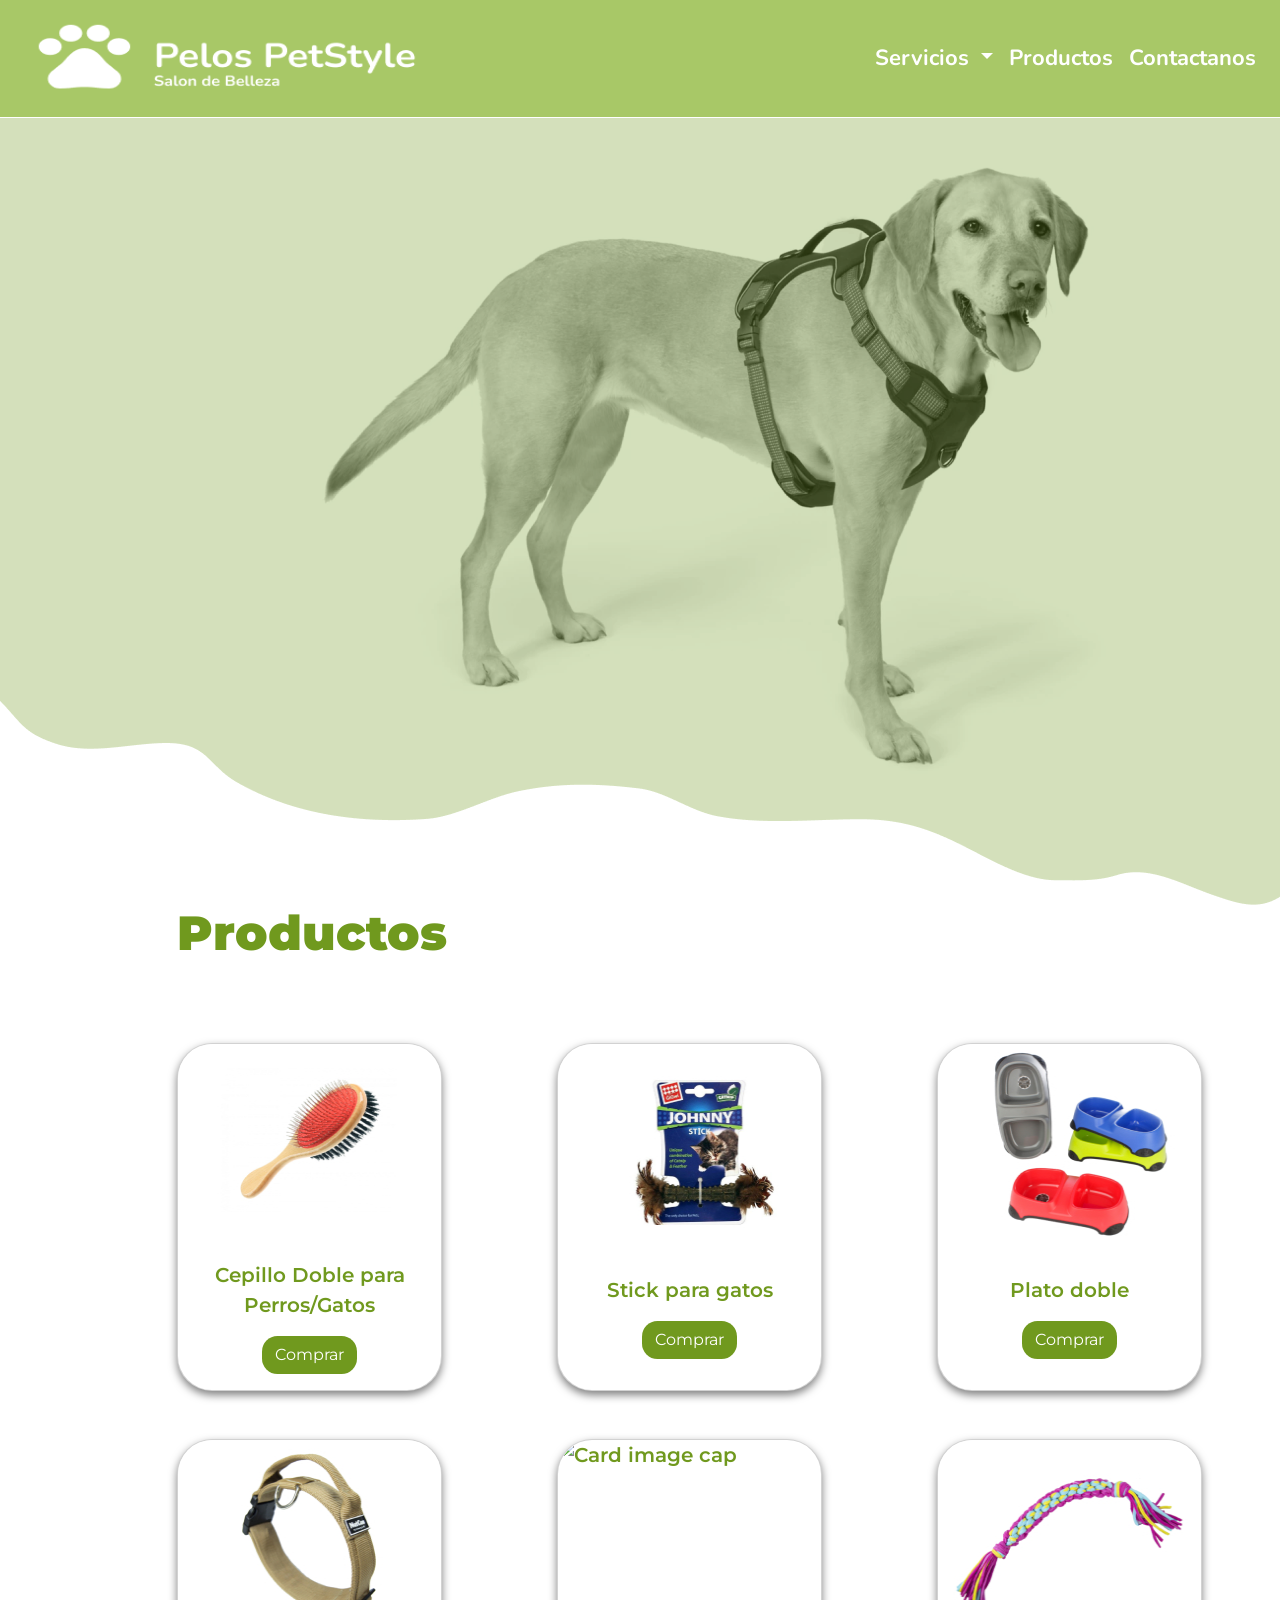
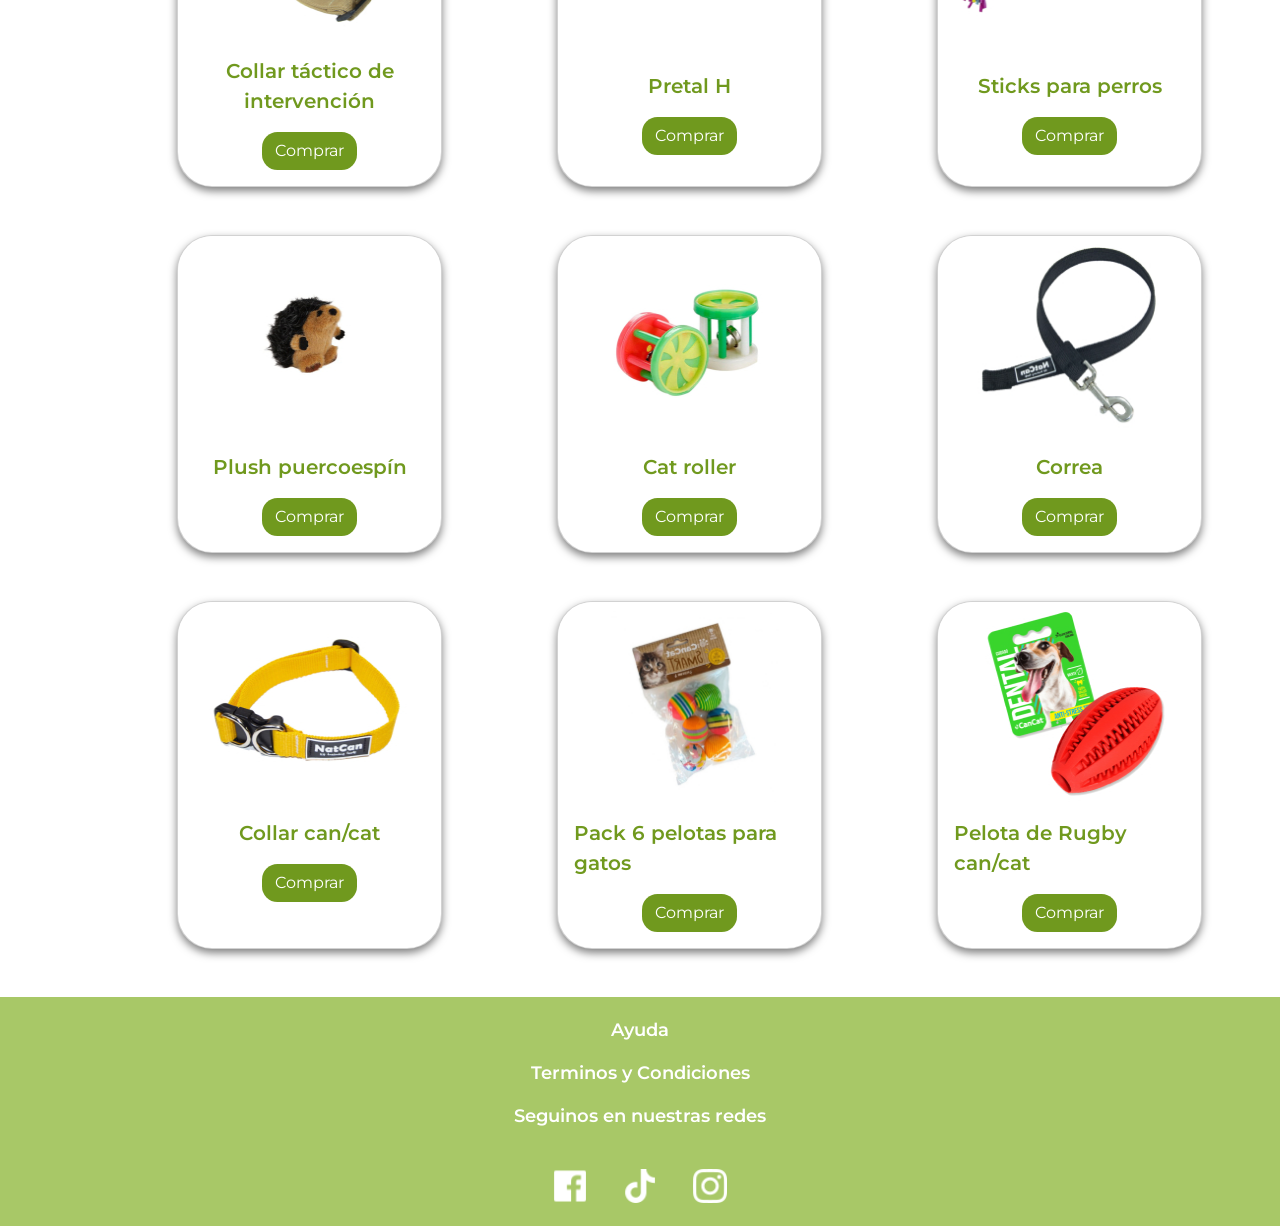
==== pelosFront/productos.html @ c615a811 "initial commit: Estructura Backend .NET y Frontend Bootstrap" ====
<!doctype html>
<html lang="en">
  <head>
    <meta charset="utf-8">
    <meta name="viewport" content="width=device-width, initial-scale=1">
    <title>Pelos PetStyle</title>
    <link href="https://cdn.jsdelivr.net/npm/bootstrap@5.3.2/dist/css/bootstrap.min.css" rel="stylesheet" integrity="sha384-T3c6CoIi6uLrA9TneNEoa7RxnatzjcDSCmG1MXxSR1GAsXEV/Dwwykc2MPK8M2HN" crossorigin="anonymous">
    <link rel="stylesheet" href="product.css">
    <link rel="preconnect" href="https://fonts.googleapis.com%22%3E/
    <link rel="preconnect" href="https://fonts.gstatic.com/" crossorigin>
    <link href="https://fonts.googleapis.com/css2?family=Montserrat:wght@600;900&family=Nunito:wght@700&display=swap" rel="stylesheet">
</head>
<header>
    <nav class="navbar navbar-expand-lg p-3 id=" style="background-color: #A8C867;">
        <div class="container">
            <a class="navbar-brand" href="index.html">
              <img src="Assets/logo/Logo.png" alt="Logo" width="30" height="24">
            </a>
          </div>
          <button class="navbar-toggler" type="button" data-bs-toggle="collapse" data-bs-target="#navbarSupportedContent" aria-controls="navbarSupportedContent" aria-expanded="false" aria-label="Toggle navigation">
            <span class="navbar-toggler-icon"></span>
          </button>
          <div class="collapse navbar-collapse" id="navbarSupportedContent">
            <ul class="navbar-nav me-auto mb-2 mb-lg-0 ms-auto">
              <div class="nav-item dropdown">
                <a class="nav-link dropdown-toggle" style="color: white;" href="#" id="navbarDropdown" role="button" data-toggle="dropdown" aria-haspopup="true" aria-expanded="false">
                  Servicios
                </a>
                <div class="dropdown-menu" aria-labelledby="navbarDropdown">
                  <a class="dropdown-item" href="perros.html">Perros</a>
                  <a class="dropdown-item" href="gatos.html">Gatos</a>
                  <a class="dropdown-item" href="conejo.html">Conejos</a>
                  <a class="dropdown-item" href="huron.html">Hurones</a>
                </div>
              </div>
              <li class="nav-item">
                <a class="nav-link active" aria-current="page" style="color: white;" href="productos.html">Productos</a>
              </li>
              <li class="nav-item">
                <a class="nav-link" style="color: white;" href="contactanos.html">Contactanos</a>
            </ul>
          </div>
    </nav>
</header>  
<body>
  <section class="banner">
    <div class="banner-prod">
        <img src="Assets/banners/banner prod (2).png" >
      </div>
  </section>

  <section class="texto-prod">
    <div>
       <h2>
        Productos
       </h2>
    </div>
  </section>

  <div class="container">
    <div class="row">
        
        <div class="col-md-4 mb-5">
            <div class="card h-100 d-flex flex-column">
                <img class="card-img-top" src="Assets/products/prod11.jpg" alt="Card image cap" style="width: 263px; height: 200px;">
                <div class="card-body text-center">
                    <p class="card-text">Cepillo Doble para Perros/Gatos</p>
                    <button type="button" class="btn btn-block" data-bs-toggle="modal" data-bs-target="#exampleModal">Comprar</button>
                </div>
            </div>
        </div>
        

        
        <div class="col-md-4 mb-5">
            <div class="card h-100 d-flex flex-column">
                <img class="card-img-top" src="Assets/products/prod7.jpg" alt="Card image cap" style="width: 263px; height: 200px;">
                <div class="card-body d-flex flex-column align-items-center justify-content-center">
                    <p class="card-text">Stick para gatos</p>
                    <button type="button" class="btn btn-block" data-bs-toggle="modal" data-bs-target="#exampleModal">Comprar</button>
                </div>
            </div>
        </div>
        

        
        <div class="col-md-4 mb-5">
            <div class="card h-100 d-flex flex-column">
                <img class="card-img-top" src="Assets/products/prod8.jpg" alt="Card image cap" style="width: 263px; height: 200px;">
                <div class="card-body d-flex flex-column align-items-center justify-content-center">
                    <p class="card-text">Plato doble</p>
                    <button type="button" class="btn btn-block" data-bs-toggle="modal" data-bs-target="#exampleModal">Comprar</button>
                </div>
            </div>
        </div>
        
    </div>
</div>

<div class="container">
    <div class="row">
        
        <div class="col-md-4 mb-5">
            <div class="card h-100 d-flex flex-column">
                <img class="card-img-top" src="Assets/products/prod2.jpg" alt="Card image cap" style="width: 263px; height: 200px;">
                <div class="card-body text-center">
                    <p class="card-text">Collar táctico de intervención</p>
                    <button type="button" class="btn btn-block" data-bs-toggle="modal" data-bs-target="#exampleModal">Comprar</button>
                </div>
            </div>
        </div>
        

        
        <div class="col-md-4 mb-5">
            <div class="card h-100 d-flex flex-column">
                <img class="card-img-top" src="Assets/products/prod1.jpg" alt="Card image cap" style="width: 263px; height: 200px;">
                <div class="card-body d-flex flex-column align-items-center justify-content-center">
                    <p class="card-text">Pretal H</p>
                    <button type="button" class="btn btn-block" data-bs-toggle="modal" data-bs-target="#exampleModal">Comprar</button>
                </div>
            </div>
        </div>
        

        
        <div class="col-md-4 mb-5">
            <div class="card h-100 d-flex flex-column">
                <img class="card-img-top" src="Assets/products/prod5.jpg" alt="Card image cap" style="width: 263px; height: 200px;">
                <div class="card-body d-flex flex-column align-items-center justify-content-center">
                    <p class="card-text">Sticks para perros</p>
                    <button type="button" class="btn btn-block" data-bs-toggle="modal" data-bs-target="#exampleModal">Comprar</button>
                </div>
            </div>
        </div>
        
    </div>
</div>
<div class="container">
    <div class="row">
        
        <div class="col-md-4 mb-5">
            <div class="card h-100 d-flex flex-column">
                <img class="card-img-top" src="Assets/products/prod12.jpg" alt="Card image cap" style="width: 263px; height: 200px;">
                <div class="card-body text-center">
                    <p class="card-text">Plush puercoespín</p>
                    <button type="button" class="btn btn-block" data-bs-toggle="modal" data-bs-target="#exampleModal">Comprar</button>
                </div>
            </div>
        </div>
        

        
        <div class="col-md-4 mb-5">
            <div class="card h-100 d-flex flex-column">
                <img class="card-img-top" src="Assets/products/prod9.jpg" alt="Card image cap" style="width: 263px; height: 200px;">
                <div class="card-body d-flex flex-column align-items-center justify-content-center">
                    <p class="card-text">Cat roller</p>
                    <button type="button" class="btn btn-block" data-bs-toggle="modal" data-bs-target="#exampleModal">Comprar</button>
                </div>
            </div>
        </div>
        

        
        <div class="col-md-4 mb-5">
            <div class="card h-100 d-flex flex-column">
                <img class="card-img-top" src="Assets/products/prod6.jpg" alt="Card image cap" style="width: 263px; height: 200px;">
                <div class="card-body d-flex flex-column align-items-center justify-content-center">
                    <p class="card-text">Correa</p>
                    <button type="button" class="btn btn-block" data-bs-toggle="modal" data-bs-target="#exampleModal">Comprar</button>
                </div>
            </div>
        </div>
        
    </div>
</div>
<div class="container">
    <div class="row">
        
        <div class="col-md-4 mb-5">
            <div class="card h-100 d-flex flex-column">
                <img class="card-img-top" src="Assets/products/prod4.jpg" alt="Card image cap" style="width: 263px; height: 200px;">
                <div class="card-body text-center">
                    <p class="card-text">Collar can/cat</p>
                    <button type="button" class="btn btn-block" data-bs-toggle="modal" data-bs-target="#exampleModal">Comprar</button>
                </div>
            </div>
        </div>
        

        
        <div class="col-md-4 mb-5">
            <div class="card h-100 d-flex flex-column">
                <img class="card-img-top" src="Assets/products/prod10.jpg" alt="Card image cap" style="width: 263px; height: 200px;">
                <div class="card-body d-flex flex-column align-items-center justify-content-center">
                    <p class="card-text">Pack 6 pelotas para gatos</p>
                    <button type="button" class="btn btn-block" data-bs-toggle="modal" data-bs-target="#exampleModal">Comprar</button>
                </div>
            </div>
        </div>
        

        
        <div class="col-md-4 mb-5">
            <div class="card h-100 d-flex flex-column">
                <img class="card-img-top" src="Assets/products/prod3.jpg" alt="Card image cap" style="width: 263px; height: 200px;">
                <div class="card-body d-flex flex-column align-items-center justify-content-center">
                    <p class="card-text">Pelota de Rugby
                        can/cat</p>
                    <button type="button" class="btn btn-block" data-bs-toggle="modal" data-bs-target="#exampleModal">Comprar</button>
                </div>
            </div>
        </div>
        
    </div>
</div>



<div class="modal fade" id="exampleModal" tabindex="-1" role="dialog" aria-labelledby="exampleModalLabel" aria-hidden="true">
    <div class="modal-dialog" role="document">
        <div class="modal-content">
            <div class="modal-header">
            <h5 class="modal-title" id="exampleModalLabel">¡Gracias por su compra!</h5>
            <a href="productos.html" class="close" > x </a>
            </a>
            </div>
            <div class="modal-body">
            <p>Para retirar su producto dirijase a la sucursal más cercana.</p>
            </div>
            <div class="modal-footer">
                <a href="productos.html" class="btn btn-cerrar"  data-dismiss="modal">Cerrar</a>
                <a href="contactanos.html" class="btn">Sucursales</a>
            </div>
        </div>
    </div>
</div>


        <script src="https://code.jquery.com/jquery-3.5.1.slim.min.js"></script>
        <script src="https://cdn.jsdelivr.net/npm/@popperjs/core@2.0.8/dist/umd/popper.min.js"></script>
        <script src="https://stackpath.bootstrapcdn.com/bootstrap/4.5.2/js/bootstrap.min.js"></script>
        <script src="https://cdn.jsdelivr.net/npm/bootstrap@5.2.1/dist/js/bootstrap.bundle.min.js" integrity="sha384-u1OknCvxWvY5kfmNBILK2hRnQC3Pr17a+RTT6rIHI7NnikvbZlHgTPOOmMi466C8" crossorigin="anonymous"></script>

</body>
<footer>
    <div>
        <p>Ayuda</p>
        <p>Terminos y Condiciones</p>
        
    </div>
       <div>
        <p>Seguinos en nuestras redes</p>
        <div class="logos">
            <a href="https://www.facebook.com/?locale=es_LA"><img src="Assets/icons/media/Facebook.png" alt="" style="width:40px ;height:40px"></a>
            <a href="https://www.tiktok.com/es/"><img src="Assets/icons/media/tikTok.png" alt="" style="width:40px ;height:40px"></a>
            <a href="https://www.instagram.com/"><img src="Assets/icons/media/Instagram.png" alt="" style="width:40px ;height:40px"></a>
        </div>
        
    </div>
        </footer>
</html>
---- pelosFront/product.css ----
body{
    font-family: 'Montserrat', sans-serif;
    font-family: 'Nunito', sans-serif;
    font-family: 'Montserrat', sans-serif;
    background-color: white;
    overflow-x: hidden;

}
*{
    box-sizing: border-box;
    margin: 0;
    padding: 0;
}

.navbar-brand img{
    width: 400px;
    height: 75px;
}
.nav-item{
  font-family: 'Nunito', sans-serif;
  font-size: 22px;
  font-weight: 700;
}

li{
    font-family:'Nunito', sans-serif;
}
.dropdown-menu{
  background-color: #A8C867;
  font-family: 'Nunito', sans-serif;
  font-size: 22;
  font-weight: 700;
}
#menu1{
  width: 123px;
  color: rgba(255,251,251,1);
  position: absolute;
  top: 84px;
  left: 1168px;
  font-family: Nunito;
  font-weight: Bold;
  font-size: 22px;
  opacity: 1;
  text-align: left;
}

#menu2{
  width: 149px;
  color: rgba(255,251,251,1);
  position: absolute;
  top: 84px;
  left: 1295px;
  font-family: Nunito;
  font-weight: Bold;
  font-size: 22px;
  opacity: 1;
  text-align: left;
}

h1{
  font-size: 56px;
  font-family: 'Montserrat', sans-serif;
  font-weight: 900;
}

h2{
  font-size: 48px;
  font-family: 'Montserrat', sans-serif;
  font-weight: 900; 
}

h5{
  font-size: 22px;
  font-family: 'Montserrat', sans-serif;
  font-weight: 900;
}
.texto-prod {
  text-align: left;
  color: #70991e;
  position: relative;
  margin-bottom: 5em;
}
.card{
  box-shadow: 0 4px 8px rgba(0, 0, 0, 0.5);
  color: #70991e;
  border-radius: 35px;
  width: 265px;
  left: 95px;
  font-size: 20px;
  font-family: 'Montserrat', sans-serif;
  font-weight: 600;
}
.card-img-top{
  border-top-right-radius: 35px;
  border-top-left-radius: 35px;
}
.btn{
  background-color: #70991e;
  color: white;
  border-radius: 15.43px;
  transition: 0.3s ease;
}
.btn:hover {
  background-color: #A8C867;
  color: white;
}

.btn-cerrar {
  background-color: #70991eb6; 
}

.btn-cerrar:hover {
  background-color: #a8c867a9; 
}




#exampleModal{
  background-color: 0 4px 8px rgba(0, 0, 0, 0.5);
}
.modal-content{
  background-color: white;
  color: #70991e;
  border-radius: 35px;
  font-size:18px;
  font-family: 'Montserrat', sans-serif;
  font-weight: 600;
  box-shadow: 0 4px 8px rgba(0, 0, 0, 0.5);
  border: none;
  
}
.close {
  color: #70991e;
  border: none;
  text-decoration: none;
}
.close:hover {
  color: #A8C867;
}

.texto-prod {
  text-align: left;
  color: #70991e;
  position: relative;
  left:177px;
}
  footer{
    background-color: #A8C867;
    color: white;
    font-family: 'Nunito', sans-serif;
  }

  footer {
    display: flex;
    flex-direction: column; 
    align-items: center; 
    justify-content: center; 
    line-height: 1.5;
    padding: 20px;
    font-family: 'Montserrat', sans-serif;
    font-size: 18px;
    font-weight: 600;
  }
  
  footer > div {
    display: flex;
    flex-direction: column; 
    align-items: center; 
    text-align: center; 
  }
  
  footer .logos {
    display: flex;
    flex-direction: row;
    align-items: center;
    justify-content: center; 
    margin-top: 20px; 
  }
  
  footer .logos img {
    width: 100%;
    padding: 3px;
    margin: 0 15px; 
  }
  @media (max-width:600px){
.banner img{
  display: none;
}
.navbar-brand img{
  max-width: 75%;
  height: auto;
  }
.texto-prod h2{
display: none;
}
}
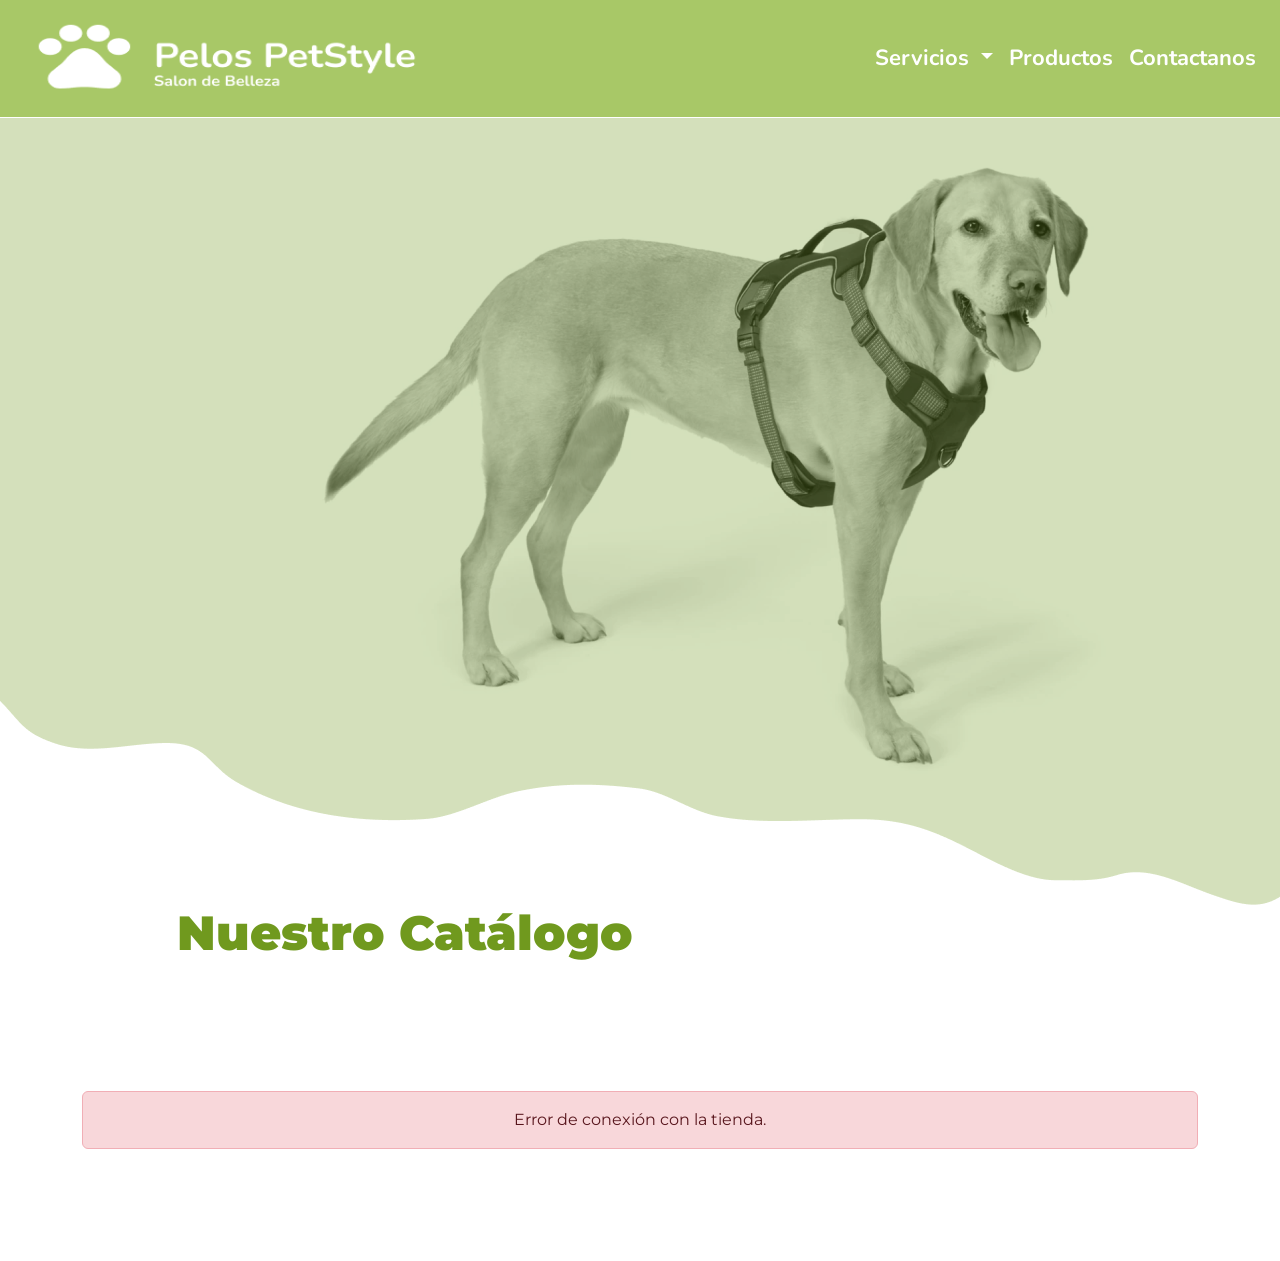
==== commit c5682ced: "vista de admin" ====
--- a/pelosFront/productos.html
+++ b/pelosFront/productos.html
@@ -3,15 +3,18 @@
   <head>
     <meta charset="utf-8">
     <meta name="viewport" content="width=device-width, initial-scale=1">
-    <title>Pelos PetStyle</title>
+    <title>Pelos PetStyle - Productos</title>
     <link href="https://cdn.jsdelivr.net/npm/bootstrap@5.3.2/dist/css/bootstrap.min.css" rel="stylesheet" integrity="sha384-T3c6CoIi6uLrA9TneNEoa7RxnatzjcDSCmG1MXxSR1GAsXEV/Dwwykc2MPK8M2HN" crossorigin="anonymous">
     <link rel="stylesheet" href="product.css">
-    <link rel="preconnect" href="https://fonts.googleapis.com%22%3E/
-    <link rel="preconnect" href="https://fonts.gstatic.com/" crossorigin>
+    <link rel="preconnect" href="https://fonts.googleapis.com">
+    <link rel="preconnect" href="https://fonts.gstatic.com" crossorigin>
     <link href="https://fonts.googleapis.com/css2?family=Montserrat:wght@600;900&family=Nunito:wght@700&display=swap" rel="stylesheet">
-</head>
+    <style>
+      .badge-stock { font-size: 0.85rem; padding: 0.4em 0.6em; }
+    </style>
+  </head>
 <header>
-    <nav class="navbar navbar-expand-lg p-3 id=" style="background-color: #A8C867;">
+    <nav class="navbar navbar-expand-lg p-3" style="background-color: #A8C867;">
         <div class="container">
             <a class="navbar-brand" href="index.html">
               <img src="Assets/logo/Logo.png" alt="Logo" width="30" height="24">
@@ -38,6 +41,7 @@
               </li>
               <li class="nav-item">
                 <a class="nav-link" style="color: white;" href="contactanos.html">Contactanos</a>
+              </li>
             </ul>
           </div>
     </nav>
@@ -51,213 +55,93 @@
 
   <section class="texto-prod">
     <div>
-       <h2>
-        Productos
-       </h2>
+       <h2>Nuestro Catálogo</h2>
     </div>
   </section>
 
-  <div class="container">
-    <div class="row">
-        
-        <div class="col-md-4 mb-5">
-            <div class="card h-100 d-flex flex-column">
-                <img class="card-img-top" src="Assets/products/prod11.jpg" alt="Card image cap" style="width: 263px; height: 200px;">
-                <div class="card-body text-center">
-                    <p class="card-text">Cepillo Doble para Perros/Gatos</p>
-                    <button type="button" class="btn btn-block" data-bs-toggle="modal" data-bs-target="#exampleModal">Comprar</button>
-                </div>
-            </div>
-        </div>
-        
+  <!-- CATÁLOGO PÚBLICO -->
+  <div class="container mt-4 mb-5">
+    <div class="row" id="catalogo-container">
+        <!-- Las tarjetas se inyectan acá de forma automática -->
+    </div>
+  </div>
 
-        
-        <div class="col-md-4 mb-5">
-            <div class="card h-100 d-flex flex-column">
-                <img class="card-img-top" src="Assets/products/prod7.jpg" alt="Card image cap" style="width: 263px; height: 200px;">
-                <div class="card-body d-flex flex-column align-items-center justify-content-center">
-                    <p class="card-text">Stick para gatos</p>
-                    <button type="button" class="btn btn-block" data-bs-toggle="modal" data-bs-target="#exampleModal">Comprar</button>
-                </div>
-            </div>
-        </div>
-        
-
-        
-        <div class="col-md-4 mb-5">
-            <div class="card h-100 d-flex flex-column">
-                <img class="card-img-top" src="Assets/products/prod8.jpg" alt="Card image cap" style="width: 263px; height: 200px;">
-                <div class="card-body d-flex flex-column align-items-center justify-content-center">
-                    <p class="card-text">Plato doble</p>
-                    <button type="button" class="btn btn-block" data-bs-toggle="modal" data-bs-target="#exampleModal">Comprar</button>
-                </div>
-            </div>
-        </div>
-        
-    </div>
-</div>
-
-<div class="container">
-    <div class="row">
-        
-        <div class="col-md-4 mb-5">
-            <div class="card h-100 d-flex flex-column">
-                <img class="card-img-top" src="Assets/products/prod2.jpg" alt="Card image cap" style="width: 263px; height: 200px;">
-                <div class="card-body text-center">
-                    <p class="card-text">Collar táctico de intervención</p>
-                    <button type="button" class="btn btn-block" data-bs-toggle="modal" data-bs-target="#exampleModal">Comprar</button>
-                </div>
-            </div>
-        </div>
-        
-
-        
-        <div class="col-md-4 mb-5">
-            <div class="card h-100 d-flex flex-column">
-                <img class="card-img-top" src="Assets/products/prod1.jpg" alt="Card image cap" style="width: 263px; height: 200px;">
-                <div class="card-body d-flex flex-column align-items-center justify-content-center">
-                    <p class="card-text">Pretal H</p>
-                    <button type="button" class="btn btn-block" data-bs-toggle="modal" data-bs-target="#exampleModal">Comprar</button>
-                </div>
-            </div>
-        </div>
-        
-
-        
-        <div class="col-md-4 mb-5">
-            <div class="card h-100 d-flex flex-column">
-                <img class="card-img-top" src="Assets/products/prod5.jpg" alt="Card image cap" style="width: 263px; height: 200px;">
-                <div class="card-body d-flex flex-column align-items-center justify-content-center">
-                    <p class="card-text">Sticks para perros</p>
-                    <button type="button" class="btn btn-block" data-bs-toggle="modal" data-bs-target="#exampleModal">Comprar</button>
-                </div>
-            </div>
-        </div>
-        
-    </div>
-</div>
-<div class="container">
-    <div class="row">
-        
-        <div class="col-md-4 mb-5">
-            <div class="card h-100 d-flex flex-column">
-                <img class="card-img-top" src="Assets/products/prod12.jpg" alt="Card image cap" style="width: 263px; height: 200px;">
-                <div class="card-body text-center">
-                    <p class="card-text">Plush puercoespín</p>
-                    <button type="button" class="btn btn-block" data-bs-toggle="modal" data-bs-target="#exampleModal">Comprar</button>
-                </div>
-            </div>
-        </div>
-        
-
-        
-        <div class="col-md-4 mb-5">
-            <div class="card h-100 d-flex flex-column">
-                <img class="card-img-top" src="Assets/products/prod9.jpg" alt="Card image cap" style="width: 263px; height: 200px;">
-                <div class="card-body d-flex flex-column align-items-center justify-content-center">
-                    <p class="card-text">Cat roller</p>
-                    <button type="button" class="btn btn-block" data-bs-toggle="modal" data-bs-target="#exampleModal">Comprar</button>
-                </div>
-            </div>
-        </div>
-        
-
-        
-        <div class="col-md-4 mb-5">
-            <div class="card h-100 d-flex flex-column">
-                <img class="card-img-top" src="Assets/products/prod6.jpg" alt="Card image cap" style="width: 263px; height: 200px;">
-                <div class="card-body d-flex flex-column align-items-center justify-content-center">
-                    <p class="card-text">Correa</p>
-                    <button type="button" class="btn btn-block" data-bs-toggle="modal" data-bs-target="#exampleModal">Comprar</button>
-                </div>
-            </div>
-        </div>
-        
-    </div>
-</div>
-<div class="container">
-    <div class="row">
-        
-        <div class="col-md-4 mb-5">
-            <div class="card h-100 d-flex flex-column">
-                <img class="card-img-top" src="Assets/products/prod4.jpg" alt="Card image cap" style="width: 263px; height: 200px;">
-                <div class="card-body text-center">
-                    <p class="card-text">Collar can/cat</p>
-                    <button type="button" class="btn btn-block" data-bs-toggle="modal" data-bs-target="#exampleModal">Comprar</button>
-                </div>
-            </div>
-        </div>
-        
-
-        
-        <div class="col-md-4 mb-5">
-            <div class="card h-100 d-flex flex-column">
-                <img class="card-img-top" src="Assets/products/prod10.jpg" alt="Card image cap" style="width: 263px; height: 200px;">
-                <div class="card-body d-flex flex-column align-items-center justify-content-center">
-                    <p class="card-text">Pack 6 pelotas para gatos</p>
-                    <button type="button" class="btn btn-block" data-bs-toggle="modal" data-bs-target="#exampleModal">Comprar</button>
-                </div>
-            </div>
-        </div>
-        
-
-        
-        <div class="col-md-4 mb-5">
-            <div class="card h-100 d-flex flex-column">
-                <img class="card-img-top" src="Assets/products/prod3.jpg" alt="Card image cap" style="width: 263px; height: 200px;">
-                <div class="card-body d-flex flex-column align-items-center justify-content-center">
-                    <p class="card-text">Pelota de Rugby
-                        can/cat</p>
-                    <button type="button" class="btn btn-block" data-bs-toggle="modal" data-bs-target="#exampleModal">Comprar</button>
-                </div>
-            </div>
-        </div>
-        
-    </div>
-</div>
-
-
-
-<div class="modal fade" id="exampleModal" tabindex="-1" role="dialog" aria-labelledby="exampleModalLabel" aria-hidden="true">
+  <!-- MODAL DE COMPRA -->
+  <div class="modal fade" id="exampleModal" tabindex="-1" role="dialog" aria-labelledby="exampleModalLabel" aria-hidden="true">
     <div class="modal-dialog" role="document">
         <div class="modal-content">
             <div class="modal-header">
-            <h5 class="modal-title" id="exampleModalLabel">¡Gracias por su compra!</h5>
-            <a href="productos.html" class="close" > x </a>
-            </a>
+                <h5 class="modal-title" id="exampleModalLabel">¡Gracias por su compra!</h5>
+                <button type="button" class="btn-close" data-bs-dismiss="modal" aria-label="Close"></button>
             </div>
             <div class="modal-body">
-            <p>Para retirar su producto dirijase a la sucursal más cercana.</p>
+                <p>Para retirar su producto dirijase a la sucursal más cercana.</p>
             </div>
             <div class="modal-footer">
-                <a href="productos.html" class="btn btn-cerrar"  data-dismiss="modal">Cerrar</a>
-                <a href="contactanos.html" class="btn">Sucursales</a>
+                <button type="button" class="btn btn-secondary" data-bs-dismiss="modal">Cerrar</button>
+                <a href="contactanos.html" class="btn text-white" style="background-color: #A8C867;">Sucursales</a>
             </div>
         </div>
     </div>
-</div>
+  </div>
 
+  <!-- SCRIPTS DE DEPENDENCIAS -->
+  <script src="https://code.jquery.com/jquery-3.5.1.slim.min.js"></script>
+  <script src="https://cdn.jsdelivr.net/npm/@popperjs/core@2.0.8/dist/umd/popper.min.js"></script>
+  <script src="https://stackpath.bootstrapcdn.com/bootstrap/4.5.2/js/bootstrap.min.js"></script>
+  <script src="https://cdn.jsdelivr.net/npm/bootstrap@5.3.2/dist/js/bootstrap.bundle.min.js"></script>
 
-        <script src="https://code.jquery.com/jquery-3.5.1.slim.min.js"></script>
-        <script src="https://cdn.jsdelivr.net/npm/@popperjs/core@2.0.8/dist/umd/popper.min.js"></script>
-        <script src="https://stackpath.bootstrapcdn.com/bootstrap/4.5.2/js/bootstrap.min.js"></script>
-        <script src="https://cdn.jsdelivr.net/npm/bootstrap@5.2.1/dist/js/bootstrap.bundle.min.js" integrity="sha384-u1OknCvxWvY5kfmNBILK2hRnQC3Pr17a+RTT6rIHI7NnikvbZlHgTPOOmMi466C8" crossorigin="anonymous"></script>
+  <!-- config.js -->
+  <script src="config.js"></script>
 
+  <!-- LÓGICA DE RENDERIZADO CON LA API -->
+  <script>
+    
+    const API_URL = window.APP_CONFIG.PRODUCTOS_ENDPOINT;
+    const API_BASE = window.APP_CONFIG.API_BASE_URL;
+
+    document.addEventListener('DOMContentLoaded', cargarCatalogoPublico);
+    
+    async function cargarCatalogoPublico() {
+        const container = document.getElementById('catalogo-container');
+        container.innerHTML = '';
+
+        try {
+            const res = await fetch(API_URL);
+            if (!res.ok) throw new Error('Error en la respuesta de la API');
+            
+            const productos = await res.json();
+
+            if (productos.length === 0) {
+                container.innerHTML = `<div class="col-12 text-center my-5"><p class="text-muted fs-5">Por el momento no disponemos de artículos en stock.</p></div>`;
+                return;
+            }
+
+            productos.forEach(p => {
+                
+                const imgCompleta = `${API_BASE}/${p.imagenUrl}`;
+                
+                container.innerHTML += `
+                    <div class="col-md-4 mb-5">
+                        <div class="card h-100 d-flex flex-column shadow-sm">
+                            <img class="card-img-top" src="${imgCompleta}" alt="${p.nombre}" style="width: 100%; height: 200px; object-fit: cover;">
+                            <div class="card-body d-flex flex-column align-items-center justify-content-center text-center">
+                                <p class="card-text mb-1" style="font-family: 'Nunito', sans-serif; font-size: 1.1rem;"><strong>${p.nombre}</strong></p>
+                                <p class="text-success mb-2 fw-bold fs-5">$${p.precio.toFixed(2)}</p>
+                                <div class="mb-3">
+                                    <span class="badge bg-secondary badge-stock">Disponibles: ${p.stock} u.</span>
+                                </div>
+                                <button type="button" class="btn btn-block w-100" data-bs-toggle="modal" data-bs-target="#exampleModal">Comprar</button>
+                            </div>
+                        </div>
+                    </div>
+                `;
+            });
+        } catch (error) {
+            console.error('Detalle del error:', error);
+            container.innerHTML = `<div class="col-12 text-center my-5"><div class="alert alert-danger">Error de conexión con la tienda.</div></div>`;
+        }
+    }
+  </script>
 </body>
-<footer>
-    <div>
-        <p>Ayuda</p>
-        <p>Terminos y Condiciones</p>
-        
-    </div>
-       <div>
-        <p>Seguinos en nuestras redes</p>
-        <div class="logos">
-            <a href="https://www.facebook.com/?locale=es_LA"><img src="Assets/icons/media/Facebook.png" alt="" style="width:40px ;height:40px"></a>
-            <a href="https://www.tiktok.com/es/"><img src="Assets/icons/media/tikTok.png" alt="" style="width:40px ;height:40px"></a>
-            <a href="https://www.instagram.com/"><img src="Assets/icons/media/Instagram.png" alt="" style="width:40px ;height:40px"></a>
-        </div>
-        
-    </div>
-        </footer>
 </html>
